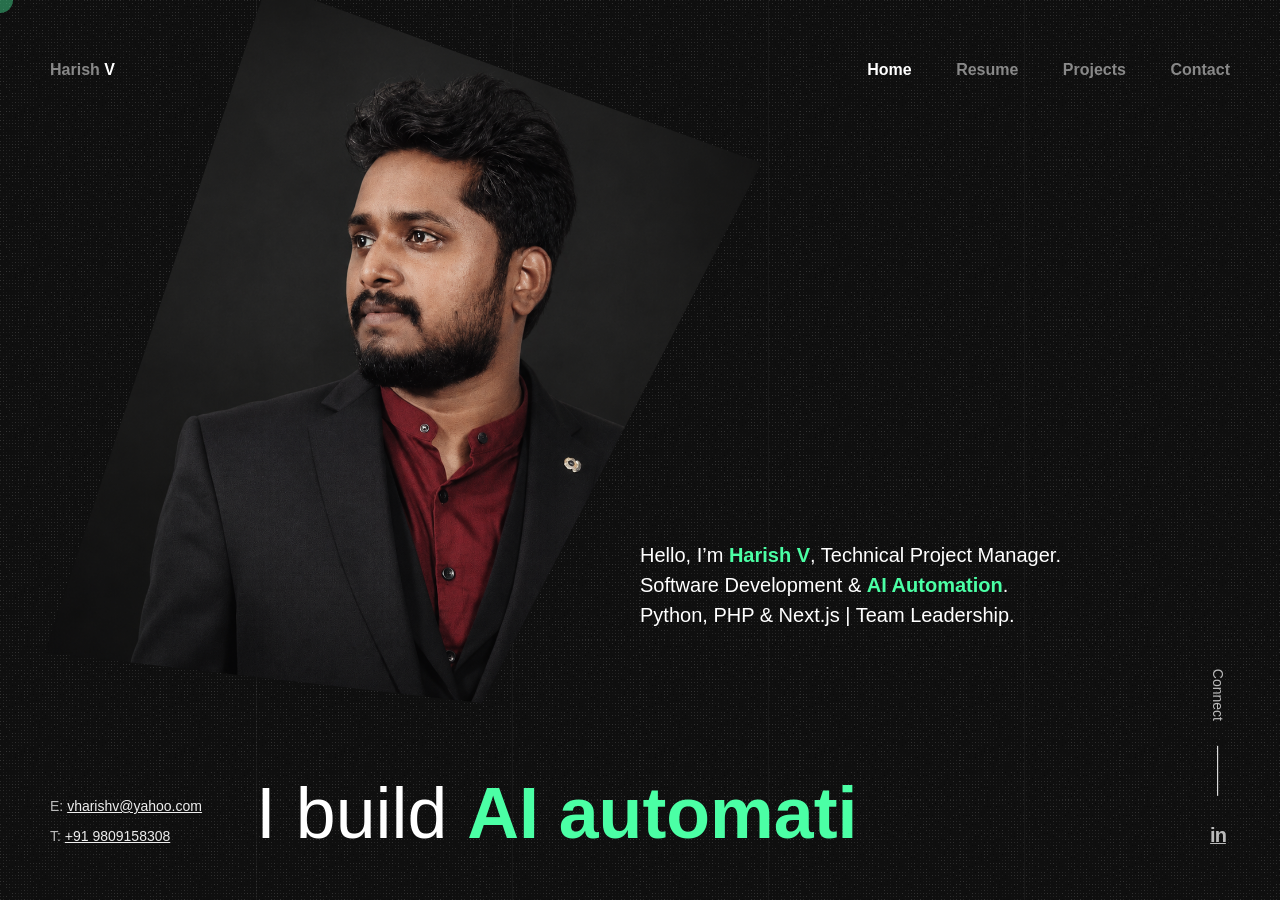
==== index.html @ b385598d "Build resume-aligned portfolio with SEO and GitHub Pages deployment" ====
<!doctype html>
<html lang="en-US">
<head>
  <meta charset="UTF-8">
  <meta name="viewport" content="width=device-width, initial-scale=1">
  <title>Harish V | Technical Project Manager &amp; AI Automation</title>
  <meta name="description" content="Harish V — Technical Project Manager, Software Development &amp; AI Automation. Python, PHP &amp; Next.js and 10-member team leadership.">
  <meta name="author" content="Harish V">
  <meta name="robots" content="index, follow, max-image-preview:large">
  <meta name="theme-color" content="#101010">
  <meta name="color-scheme" content="dark">
  <link rel="canonical" href="https://harishksoft.github.io/portfolio/">
  <link rel="sitemap" type="application/xml" href="https://harishksoft.github.io/portfolio/sitemap.xml">
  <link rel="describedby" type="text/plain" href="llms.txt">
  <meta property="og:type" content="profile">
  <meta property="og:site_name" content="Harish V">
  <meta property="og:locale" content="en_IN">
  <meta property="og:title" content="Harish V | Technical Project Manager &amp; AI Automation">
  <meta property="og:description" content="Harish V — Technical Project Manager, Software Development &amp; AI Automation. Python, PHP &amp; Next.js and 10-member team leadership.">
  <meta property="og:url" content="https://harishksoft.github.io/portfolio/">
  <meta property="og:image" content="https://harishksoft.github.io/portfolio/images/harish-dark-background.png">
  <meta property="og:image:type" content="image/png">
  <meta property="og:image:width" content="1254">
  <meta property="og:image:height" content="1254">
  <meta property="og:image:alt" content="Harish V, Technical Project Manager working in software development and AI automation">
  <meta name="twitter:card" content="summary_large_image">
  <meta name="twitter:title" content="Harish V | Technical Project Manager &amp; AI Automation">
  <meta name="twitter:description" content="Harish V — Technical Project Manager, Software Development &amp; AI Automation. Python, PHP &amp; Next.js and 10-member team leadership.">
  <meta name="twitter:image" content="https://harishksoft.github.io/portfolio/images/harish-dark-background.png">
  <meta name="twitter:image:alt" content="Portrait of Harish V">
  <script type="application/ld+json">{
  "@context": "https://schema.org",
  "@graph": [
    {
      "@type": "WebSite",
      "@id": "https://harishksoft.github.io/portfolio/#website",
      "url": "https://harishksoft.github.io/portfolio/",
      "name": "Harish V",
      "inLanguage": "en-IN",
      "publisher": {
        "@id": "https://harishksoft.github.io/portfolio/#harish-v"
      }
    },
    {
      "@type": "Person",
      "@id": "https://harishksoft.github.io/portfolio/#harish-v",
      "name": "Harish V",
      "url": "https://harishksoft.github.io/portfolio/",
      "jobTitle": "Technical Project Manager",
      "image": "https://harishksoft.github.io/portfolio/images/harish-dark-background.png",
      "sameAs": [
        "https://www.linkedin.com/in/vharishv/"
      ],
      "description": "Technical Project Manager working in software development and AI automation, with hands-on Python, PHP, and Next.js development and 10-member team leadership.",
      "knowsAbout": [
        "AI automation",
        "AI calling agents",
        "OpenAI APIs",
        "Python",
        "PHP",
        "Next.js",
        "Team leadership",
        "Workflow automation"
      ]
    },
    {
      "@type": "ProfilePage",
      "@id": "https://harishksoft.github.io/portfolio/#webpage",
      "url": "https://harishksoft.github.io/portfolio/",
      "name": "Harish V | Technical Project Manager & AI Automation",
      "description": "Harish V — Technical Project Manager, Software Development & AI Automation. Python, PHP & Next.js and 10-member team leadership.",
      "inLanguage": "en-IN",
      "isPartOf": {
        "@id": "https://harishksoft.github.io/portfolio/#website"
      },
      "about": {
        "@id": "https://harishksoft.github.io/portfolio/#harish-v"
      },
      "mainEntity": {
        "@id": "https://harishksoft.github.io/portfolio/#harish-v"
      }
    }
  ]
}</script>
  <link rel="stylesheet" href="css/layout.css">
  <link rel="stylesheet" href="css/personal-home.css">
  <link rel="stylesheet" href="css/site-header.css">
  <link rel="icon" href="images/harish-monogram.svg" type="image/svg+xml">
</head>
<body class="home">
  <a class="skip-home" href="#section-started">Skip to content</a>
  <div class="container">
    <div class="cursor-follower"></div>
    <header class="header">
  <div class="head-top">
    <a href="#" class="menu-btn" role="button" aria-label="Menu" aria-expanded="false" aria-controls="personal-nav"><span></span></a>
    <div class="logo hover-masks-logo"><a href="Harish_V_Technical_Project_Manager_Resume.pdf" download aria-label="Download Harish V's resume"><span class="mask-lnk">Harish <strong>V</strong></span><span class="mask-lnk mask-lnk-hover" aria-hidden="true">Download <strong>CV</strong></span></a></div>
    <div class="top-menu hover-masks" id="personal-nav"><nav class="top-menu-nav" aria-label="Main navigation"><div class="menu-topmenu-container"><ul class="menu">
      <li class="menu-item current-menu-item"><a href="index_personal.html" aria-current="page">Home</a></li>
      <li class="menu-item"><a href="resume.html">Resume</a></li>
      <li class="menu-item"><a href="works.html">Projects</a></li>
      <li class="menu-item"><a href="contacts.html">Contact</a></li>
    </ul></div></nav></div>
  </div>
</header>

    <main class="wrapper">
      <div class="section started personal" id="section-started" tabindex="-1">
        <div class="video-bg"><div class="video-bg-mask"></div><div class="video-bg-texture" id="grained_container"></div></div>
        <div class="centrize full-width"><div class="vertical-center"><div class="started-content">
          <div class="logo" style="background-image: url(images/harish-dark-background.png);" role="img" aria-label="Portrait of Harish V"></div>
          <h1 class="h-title">Hello, I’m <strong>Harish V</strong>, Technical Project Manager.<br> Software Development &amp; <strong>AI Automation</strong>.<br> Python, PHP &amp; Next.js | Team Leadership.</h1>
          <div class="h-subtitle typing-subtitle"><p>I build <strong>AI automation</strong></p><p>I build <strong>AI call agents</strong></p><p>I lead <strong>software teams</strong></p></div>
          <span class="typed-subtitle" aria-hidden="true"></span>
          <span class="screen-reader-only">AI automation, AI calling agent development, and 10-member team leadership.</span>
        </div></div></div>
      </div>
    </main>
    <footer class="footer">
      <div class="copy"><p>E: <a href="mailto:vharishv@yahoo.com">vharishv@yahoo.com</a></p><p>T: <a href="tel:+919809158308">+91 9809158308</a></p></div>
      <div class="soc-box"><div class="follow-label">Connect</div><div class="soc"><a target="_blank" rel="noopener noreferrer" href="https://www.linkedin.com/in/vharishv/" aria-label="Harish V on LinkedIn"><span class="linkedin-mark" aria-hidden="true">in</span></a></div></div>
      <div class="clear"></div>
    </footer>
    <div class="lines finish ready" aria-hidden="true"><div class="line-col"></div><div class="line-col"></div><div class="line-col"></div><div class="line-col"></div><div class="line-col"></div></div>
  </div>
  <script src="js/personal-home.js"></script>
</body>
</html>
---- css/layout.css ----
html{margin-right:0!important}
body{margin:0;padding:0;border:none;font-family:Roboto;font-size:16px;line-height:1.5;color:#bbb;background:#101010;letter-spacing:0;font-weight:400;-webkit-font-smoothing:antialiased;-moz-osx-font-smoothing:grayscale;text-rendering:optimizeLegibility}
*{box-sizing:border-box;-webkit-box-sizing:border-box}
.clear{clear:both}
.cursor-follower{margin:-13px 0 0 -13px;position:absolute;background:#4bffa5;width:26px;height:26px;-webkit-transition:transform 1s cubic-bezier(.02,1.2,.8,1),opacity .25s ease;transition:transform 1s cubic-bezier(.02,1.2,.8,1),opacity .25s ease;opacity:.4;z-index:1111;pointer-events:none;border-radius:50%;-moz-border-radius:50%;-webkit-border-radius:50%;-khtml-border-radius:50%}
.cursor-follower.hide{opacity:0!important}
@media (max-width:1199px){.cursor-follower{display:none}}
.container{position:relative;margin:0;overflow:hidden}
.container:before{pointer-events:none;z-index:12}
.lines{position:fixed;top:0;left:0;width:100%;height:100vh;font-size:0;pointer-events:none;z-index:1111}
.lines .line-col{position:relative;display:inline-block;vertical-align:top;width:20%;height:100vh}
.lines .line-col:first-child:before{background:0 0}
.lines .line-col:first-child:after{left:auto;right:0;width:1000%}
.lines .line-col:last-child:after{left:0;right:auto;width:1000%}
.lines .line-col:nth-child(1):before{-o-transition-delay:2.9s;-webkit-transition-delay:2.9s;transition-delay:2.9s}
.lines .line-col:nth-child(1):after{top:0;bottom:auto;-webkit-transition-delay:.9s;-o-transition-delay:.9s;transition-delay:.9s}
.lines .line-col:nth-child(2):before{-o-transition-delay:2.7s;-webkit-transition-delay:2.7s;transition-delay:2.7s}
.lines .line-col:nth-child(2):after{top:auto;bottom:0;-webkit-transition-delay:.7s;-o-transition-delay:.7s;transition-delay:.7s}
.lines .line-col:nth-child(3):before{-o-transition-delay:2.2s;-webkit-transition-delay:2.2s;transition-delay:2.2s}
.lines .line-col:nth-child(3):after{top:0;bottom:auto;-webkit-transition-delay:.2s;-o-transition-delay:.2s;transition-delay:.2s}
.lines .line-col:nth-child(4):before{-o-transition-delay:2.5s;-webkit-transition-delay:2.5s;transition-delay:2.5s}
.lines .line-col:nth-child(4):after{top:auto;bottom:0;-webkit-transition-delay:.5s;-o-transition-delay:.5s;transition-delay:.5s}
.lines .line-col:nth-child(5):before{-o-transition-delay:3s;-webkit-transition-delay:3s;transition-delay:3s}
.lines .line-col:nth-child(5):after{top:0;bottom:auto;-webkit-transition-delay:1s;-o-transition-delay:1s;transition-delay:1s}
.lines .line-col:before{content:'';position:absolute;left:0;top:0;width:1px;height:0%;background:rgba(255,255,255,.07);transition:height 1s cubic-bezier(.165,.85,.45,1) 0s;-moz-transition:height 1s cubic-bezier(.165,.85,.45,1) 0s;-webkit-transition:height 1s cubic-bezier(.165,.85,.45,1) 0s;-o-transition:height 1s cubic-bezier(.165,.85,.45,1) 0s}
.lines .line-col:after{content:'';position:absolute;left:0;top:0;width:100%;height:100%;background:#1e1e1e;z-index:12;transition:height 1s cubic-bezier(.165,.85,.45,1) 0s;-moz-transition:height 1s cubic-bezier(.165,.85,.45,1) 0s;-webkit-transition:height 1s cubic-bezier(.165,.85,.45,1) 0s;-o-transition:height 1s cubic-bezier(.165,.85,.45,1) 0s}
.lines.finish .line-col:before{height:100%}
.lines.finish .line-col:after{height:0%}
.lines.ready{z-index:11}
.wrapper{position:relative}
@media (max-width:1199px){.lines .line-col{width:33.333%}
.lines .line-col:nth-child(4),.lines .line-col:nth-child(5){display:none}}
@media (max-width:720px){.lines .line-col{width:50%}
.lines .line-col:nth-child(3),.lines .line-col:nth-child(4),.lines .line-col:nth-child(5){display:none}}
h1,h2,h3{font-weight:700;font-family:Roboto;margin:0;margin-top:30px;margin-bottom:30px;color:#141414}
h1{font-size:34px}
h2{font-size:30px}
h3{font-size:26px}
p{font-size:16px;padding:0;margin:30px 0}
strong{font-weight:700}
@media screen and (max-width:720px){h1{font-size:24px}
h2{font-size:20px}
h3{font-size:18px}
p{margin:20px 0}}
a{color:#eee;text-decoration:underline;outline:0}
a:hover{text-decoration:none;color:#4bffa5}
::-webkit-input-placeholder{color:#999}
:-moz-placeholder{color:#999}
::-moz-placeholder{color:#999}
:-ms-input-placeholder{color:#999}
input:focus::-webkit-input-placeholder,textarea:focus::-webkit-input-placeholder{color:#eee}
input:focus:-moz-placeholder,textarea:focus:-moz-placeholder{color:#eee}
input:focus::-moz-placeholder,textarea:focus::-moz-placeholder{color:#eee}
input:focus:-ms-input-placeholder,textarea:focus:-ms-input-placeholder{color:#eee}
input.error::-moz-placeholder,input.wpcf7-not-valid::-moz-placeholder,textarea.error::-moz-placeholder,textarea.wpcf7-not-valid::-moz-placeholder{color:red}
input.error:-moz-placeholder,input.wpcf7-not-valid:-moz-placeholder,textarea.error:-moz-placeholder,textarea.wpcf7-not-valid:-moz-placeholder{color:red}
input.error:-ms-input-placeholder,input.wpcf7-not-valid:-ms-input-placeholder,textarea.error:-ms-input-placeholder,textarea.wpcf7-not-valid:-ms-input-placeholder{color:red}
input.error::-webkit-input-placeholder,input.wpcf7-not-valid::-webkit-input-placeholder,textarea.error::-webkit-input-placeholder,textarea.wpcf7-not-valid::-webkit-input-placeholder{color:red}
ul{list-style:disc;margin-top:30px;margin-bottom:30px;padding-left:0;list-style-position:inside}
dt{margin-bottom:5px;font-size:15px;font-weight:700}
dd{margin-top:0;margin-bottom:30px;margin-left:30px}
.full-width{max-width:100%!important;width:100%!important}
.centrize{display:table!important;table-layout:fixed!important;height:100%!important;position:relative!important;top:0;left:0;z-index:2}
.vertical-center{display:table-cell!important;vertical-align:middle!important}
.header{padding:50px;position:fixed;left:0;top:0;width:100%;z-index:100;transition:all .7s cubic-bezier(.165,.85,.45,1);-moz-transition:all .7s cubic-bezier(.165,.85,.45,1);-webkit-transition:all .7s cubic-bezier(.165,.85,.45,1);-o-transition:all .7s cubic-bezier(.165,.85,.45,1)}
.header.fixed{padding-top:30px;padding-bottom:30px;top:0;background:#101010}
.header:after{content:'';position:relative;display:block;clear:both}
.header .head-top{position:relative}
.header .menu-btn{position:relative;margin:0 auto;width:30px;height:20px}
.header .menu-btn:after,.header .menu-btn:before{content:'';position:absolute;top:0;left:0;width:100%;height:2px;background:#fff;transition:all .3s ease 0s;-moz-transition:all .3s ease 0s;-webkit-transition:all .3s ease 0s;-o-transition:all .3s ease 0s}
.header .menu-btn:after{top:auto;bottom:0}
.header .menu-btn span{position:absolute;top:50%;left:0;width:100%;height:2px;background:#fff;margin-top:-1px;transition:all .3s ease 0s;-moz-transition:all .3s ease 0s;-webkit-transition:all .3s ease 0s;-o-transition:all .3s ease 0s}
.header .logo{position:absolute;overflow:hidden;top:50%;width:150px;font-size:16px;line-height:2.5;font-weight:600;color:rgba(255,255,255,.5);white-space:nowrap;transform:translateY(-50%);-webkit-transform:translateY(-50%);-moz-transform:translateY(-50%);-o-transform:translateY(-50%)}
.header .logo a{color:rgba(255,255,255,.5);text-decoration:none;display:block}
.header .logo strong{color:#fff}
.header .top-menu{text-align:right}
.header .top-menu ul{margin:0;padding:0;list-style:none}
.header .top-menu ul li{margin-left:40px;display:inline-block;vertical-align:top;position:relative}
.header .top-menu ul li a{position:relative;overflow:hidden;display:block;font-size:1em;line-height:2.5;color:#fff;font-weight:600;opacity:.5;text-decoration:none;transition:color .7s cubic-bezier(.165,.85,.45,1);-moz-transition:color .7s cubic-bezier(.165,.85,.45,1);-webkit-transition:color .7s cubic-bezier(.165,.85,.45,1);-o-transition:color .7s cubic-bezier(.165,.85,.45,1)}
.header .top-menu ul li.current-menu-item>a,.header .top-menu ul li:hover>a{opacity:1}
.hover-masks .mask-lnk,.hover-masks-logo .mask-lnk{position:relative;top:0;left:0;width:100%;display:block;transform:translateY(0);-webkit-transform:translateY(0);-moz-transform:translateY(0);-o-transform:translateY(0);-webkit-transition:opacity .7s cubic-bezier(.165,.85,.45,1),color .7s cubic-bezier(.165,.85,.45,1),transform .7s cubic-bezier(.165,.85,.45,1);transition:opacity .7s cubic-bezier(.165,.85,.45,1),color .7s cubic-bezier(.165,.85,.45,1),transform .7s cubic-bezier(.165,.85,.45,1)}
.hover-masks .mask-lnk.mask-lnk-hover,.hover-masks-logo .mask-lnk.mask-lnk-hover{position:absolute;opacity:0;transform:translateY(32px);-webkit-transform:translateY(32px);-moz-transform:translateY(32px);-o-transform:translateY(32px)}
.hover-masks a:hover .mask-lnk,.hover-masks-logo a:hover .mask-lnk{opacity:1;transform:translateY(-32px);-webkit-transform:translateY(-32px);-moz-transform:translateY(-32px);-o-transform:translateY(-32px)}
.hover-masks a:hover .mask-lnk.mask-lnk-hover,.hover-masks-logo a:hover .mask-lnk.mask-lnk-hover{transform:translateY(0);-webkit-transform:translateY(0);-moz-transform:translateY(0);-o-transform:translateY(0)}
.header.active{padding-top:4vw;top:0;overflow:auto;height:100%;background:#101010;-webkit-overflow-scrolling:touch}
.header.active .menu-btn:before{opacity:0}
.header.active .menu-btn:after{bottom:9px!important;transform:rotate(-45deg);-webkit-transform:rotate(-45deg);-moz-transform:rotate(-45deg);-o-transform:rotate(-45deg)}
.header.active .menu-btn span{transform:rotate(45deg);-webkit-transform:rotate(45deg);-moz-transform:rotate(45deg);-o-transform:rotate(45deg)}
.header.active .top-menu{height:auto;opacity:1;visibility:visible}
@media (max-width:1199px){.header .logo{position:relative;top:0;transform:translateY(0);-webkit-transform:translateY(0);-moz-transform:translateY(0);-o-transform:translateY(0)}
.header .menu-btn{display:block;transform:translateY(50%);-webkit-transform:translateY(50%);-moz-transform:translateY(50%);-o-transform:translateY(50%)}
.header .top-menu-nav{display:block}
.header .top-menu{position:relative;top:0;left:0;margin-top:0;margin-left:0;margin-right:0;float:none;width:auto;height:0;text-align:center;opacity:0;visibility:hidden;transition:opacity .35s cubic-bezier(.165,.85,.45,1);-moz-transition:opacity .35s cubic-bezier(.165,.85,.45,1);-webkit-transition:opacity .35s cubic-bezier(.165,.85,.45,1);-o-transition:opacity .35s cubic-bezier(.165,.85,.45,1)}
.header.active .top-menu{margin-top:20px}
.header .top-menu ul li{margin-left:0;display:block}
.header .menu-btn{display:block;float:right}}
@media (max-width:720px){.header{margin:0;padding:0 30px;top:30px}
.header .logo{padding:0;max-width:240px}
.header.active .top-menu{padding-bottom:30px}}
.section{position:relative;padding-left:20%;padding-right:20%;padding-top:70px;padding-bottom:70px;z-index:12}
.section:first-child{padding-top:150px}
@media (max-width:1199px){.section{padding-left:50px;padding-right:50px}}
@media (max-width:720px){.section{padding-top:50px;padding-bottom:50px;padding-left:30px;padding-right:30px}}
.section.started{margin:0;padding:0;position:relative;overflow:hidden;height:100vh;z-index:11}
.section.started.personal{z-index:12}
.section.started .started-content .logo{position:relative;display:inline-block;top:-100px;left:-300px;width:740px;height:600px;background-repeat:no-repeat;background-position:center center;background-size:cover;-webkit-clip-path:polygon(31% 0,100% 25%,61% 100%,0 93%);clip-path:polygon(31% 0,100% 25%,61% 100%,0 93%)}
.section.started .started-content .h-title{margin:0;position:absolute;left:calc(20% + 35px);bottom:50px;max-width:560px;font-size:20px;font-weight:300;color:#fff;word-break:break-word;-ms-word-wrap:break-word;word-wrap:break-word}
.section.started .started-content .h-title strong{color:#4bffa5}
.section.started .started-content .h-subtitle,.section.started .started-content .typed-subtitle{margin-top:-45px;position:absolute;top:50%;left:0;width:100%;display:block;font-size:90px;line-height:90px;font-weight:500;color:#fff;text-align:center}
.section.started .started-content .h-subtitle strong{color:#4bffa5}
.section.started.personal{text-align:center}
.section.started.personal .started-content .h-title{margin-left:-85px;margin-top:85px;position:absolute;left:50%;top:50%;bottom:auto;width:560px;text-align:left}
.section.started.personal .started-content .typed-subtitle{margin-top:0;top:auto;bottom:50px;left:20%;line-height:74px;text-align:left}
@media (max-width:1199px){.section.started .started-content .h-title{left:50px}
.section.started .started-content .h-title br{display:none}
.section.started .started-content .h-subtitle,.section.started .started-content .typed-subtitle{margin-top:-35px;font-size:60px;line-height:70px}
.section.started.personal .started-content .typed-subtitle{left:50px;width:auto}
.section.started .started-content .logo{top:-50px;left:-150px;width:640px;height:560px}
.section.started.personal .started-content .h-title{margin-left:15px;margin-top:115px;width:320px}}
@media (max-width:720px){.section.started{padding:0 30px}
.section.started .started-content .h-title{left:0;bottom:30px;padding-right:50px;font-size:17px}
.section.started .started-content .h-subtitle,.section.started .started-content .typed-subtitle{margin-top:-20px;font-size:30px;line-height:40px}
.section.started .started-content .logo{position:absolute;top:0;left:-30px;width:110vw;height:62vh;-webkit-clip-path:polygon(25% 0,100% 25%,80% 100%,0 85%);clip-path:polygon(25% 0,100% 25%,80% 100%,0 85%)}
.section.started.personal .started-content .h-title{left:0;top:64vh;bottom:auto;width:100%;margin-top:0;margin-left:0}
.section.started.personal .started-content .typed-subtitle{left:0;bottom:30px;padding-right:50px;font-size:20px;line-height:30px}}
@media screen and (orientation:landscape) and (min-device-width:319px) and (max-device-width:1199px){.section.started .started-content .logo{position:absolute;left:-30px;right:-30px;top:0;width:auto;height:100%;-webkit-clip-path:none;clip-path:none}
.section.started.personal .started-content .h-title{top:auto;left:50px;bottom:50px;width:auto;margin-left:0;margin-top:0;margin-right:50px}
.section.started.personal .started-content .typed-subtitle{display:none}}
@media screen and (orientation:landscape) and (min-device-width:319px) and (max-device-width:670px){.section.started.personal .started-content .h-title{left:0;bottom:30px;margin-right:30px}}
.footer{padding:0;position:fixed;bottom:50px;left:50px;right:50px;width:auto;height:1px;z-index:100}
.footer .copy{position:absolute;left:0;bottom:0}
.footer .copy,.footer p{margin:2px 0 0 0;font-size:14px;line-height:2;color:#bbb}
.footer .soc-box{position:absolute;right:0;bottom:0;float:right;width:24px}
.footer .soc a{display:block;margin-bottom:20px;text-align:center;color:#bbb;transition:all .7s cubic-bezier(.165,.85,.45,1);-moz-transition:all .7s cubic-bezier(.165,.85,.45,1);-webkit-transition:all .7s cubic-bezier(.165,.85,.45,1);-o-transition:all .7s cubic-bezier(.165,.85,.45,1)}
.footer .soc a:last-child{margin-bottom:0}
.footer .soc a:hover{color:#fff;opacity:1}
.follow-label{padding-right:75px;position:absolute;bottom:100%;right:0;color:#bbb;font-size:14px;line-height:24px;height:24px;white-space:nowrap;transform-origin:100% 0;text-align:right;transform:rotate(90deg);-webkit-transform:rotate(90deg);-moz-transform:rotate(90deg);-o-transform:rotate(90deg)}
.follow-label:after{content:'';position:absolute;top:50%;right:0;width:50px;height:1px;background:#fff}
@media (max-width:1199px){.footer .copy{display:none}
.footer .follow-label{display:none}
.footer{padding:50px 0;position:relative;top:0;bottom:auto;left:0;right:auto;height:auto}
.footer .copy{margin-bottom:10px;display:block;position:relative;text-align:center}
.footer .soc-box{position:relative;right:auto;left:0;top:0;bottom:auto;float:none;width:auto;text-align:center}
.footer .soc a{margin:0 10px;display:inline-block}
.home .footer{padding:0;position:fixed;bottom:50px;top:auto;left:50px;right:50px;height:1px}
.home .footer .copy{display:none}
.home .footer .soc-box{position:absolute;right:0;left:auto;top:auto;bottom:0;float:right;width:20px}
.home .footer .soc a{margin:10px 0 0 0;display:block}}
@media (max-width:720px){.home .footer{bottom:30px;top:auto;left:30px;right:30px}}
.video-bg{margin-left:-50vw;position:absolute!important;top:0;left:50%;width:100vw;height:100%;background-repeat:no-repeat;background-position:center center;background-size:cover}
@media (max-width:480px){.video-bg{margin-left:0;left:0;width:100%;height:100%}}
.video-bg-mask{position:absolute;top:0;left:0;width:100%;height:100%;background:#101010;opacity:.4;z-index:2}
.video-bg-texture{position:absolute;top:0;left:0;width:100%;height:100%;z-index:2}
button::-moz-focus-inner{padding:0;border:0}
@media (min-width: 1200px){.section.started .started-content .logo{
		top: -11.5vh;
		left: -18.5vw;
		width: 56vw;
		height: 80vh;
	}
.section.started.personal .started-content .h-title{
		margin-left: 0;
		margin-top: 0;
		left: 50vw;
		top: 60vh;
		bottom: auto;
	}}
---- css/personal-home.css ----
body,h1,h2,h3,h4,h5,h6{font-family:Roboto,Arial,sans-serif}
.linkedin-mark{font-family:Arial,sans-serif;font-size:20px;font-weight:700;letter-spacing:-1px}
.typing-subtitle{display:none!important}
.typed-subtitle strong{color:#4bffa5}
.skip-home{position:fixed;top:-100px;left:20px;z-index:12000;background:#4bffa5;color:#101010;padding:10px 15px}.skip-home:focus{top:15px}
.screen-reader-only{position:absolute;width:1px;height:1px;overflow:hidden;clip-path:inset(50%);white-space:nowrap}
a:focus-visible{outline:2px solid #4bffa5;outline-offset:5px}
.section.started.personal .started-content .typed-subtitle{max-width:75%;font-size:clamp(40px,5.6vw,90px);white-space:nowrap}
@media(max-width:720px){.section.started.personal .started-content .typed-subtitle{font-size:20px;max-width:100%;white-space:normal}.home .footer .copy{max-width:calc(100% - 35px)}}
@media(prefers-reduced-motion:reduce){.video-bg-texture{display:none}.cursor-follower{display:none}.lines .line-col:before,.lines .line-col:after{transition:none!important}}
---- css/site-header.css ----
/* Shared original-template navigation on every portfolio page. */
body,h1,h2,h3,h4,h5,h6,.header{font-family:Roboto,Arial,sans-serif}
.header .top-menu nav{display:block;padding:0;margin:0;width:auto}
.header .top-menu ul{margin:0}
.header .top-menu a{letter-spacing:0}
.header .top-menu ul li>a{padding:0}
.header .top-menu a[aria-current="page"]:after{display:none}
.header .logo a{color:inherit}
body.menu-open{overflow:hidden}
.header a:focus-visible{outline:2px solid #4bffa5;outline-offset:6px}
.inner-page .header{background:#101010f5}
.inner-page main{padding-top:110px}
@media(max-width:720px){.inner-page main{padding-top:90px}.inner-page .header{top:0;padding-top:30px;padding-bottom:18px}.inner-page .header.active{padding-top:30px}}
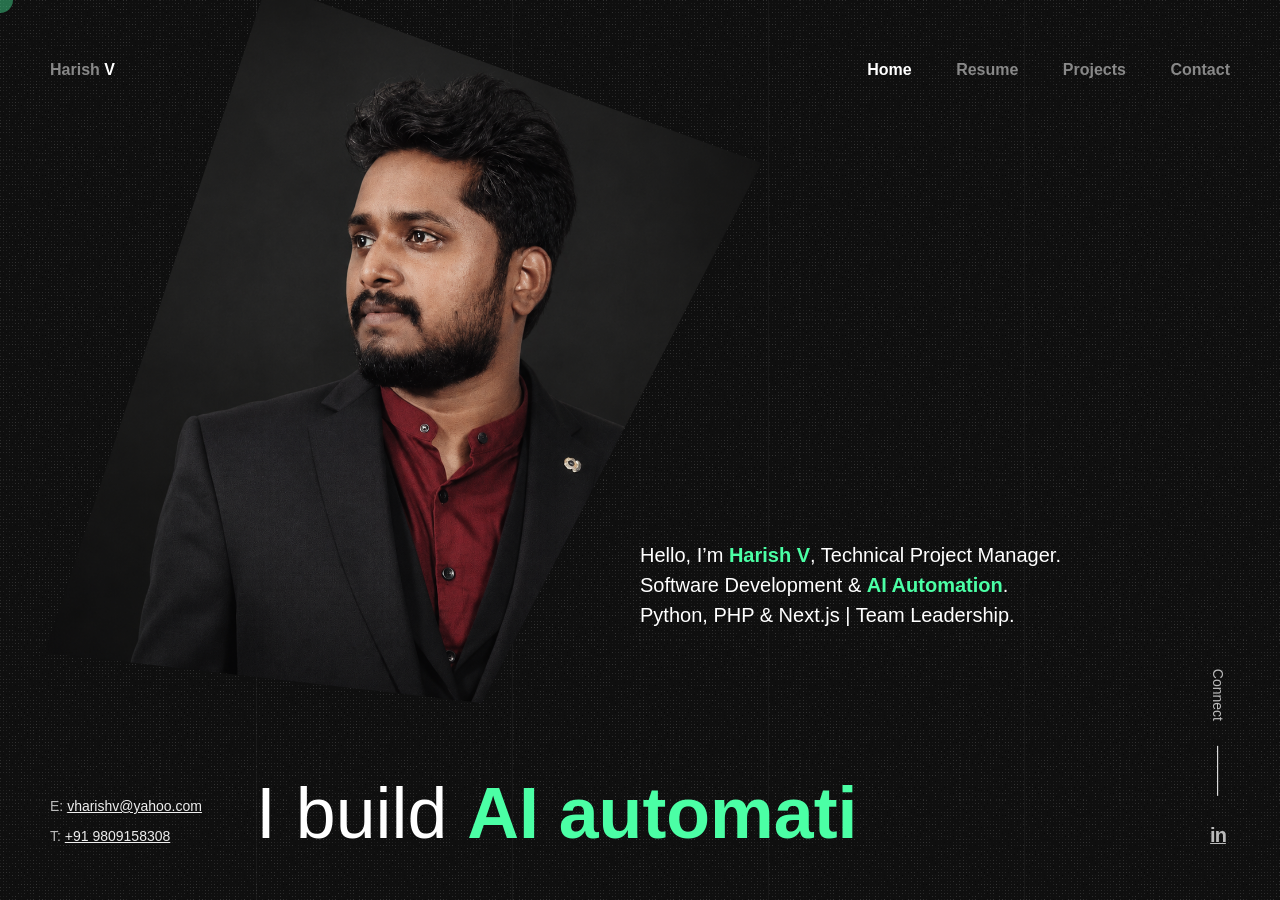
==== commit 25623b57: "Normalize source line endings for portable builds" ====
--- a/index.html
+++ b/index.html
@@ -1,128 +1,128 @@
-<!doctype html>
-<html lang="en-US">
-<head>
-  <meta charset="UTF-8">
-  <meta name="viewport" content="width=device-width, initial-scale=1">
-  <title>Harish V | Technical Project Manager &amp; AI Automation</title>
-  <meta name="description" content="Harish V — Technical Project Manager, Software Development &amp; AI Automation. Python, PHP &amp; Next.js and 10-member team leadership.">
-  <meta name="author" content="Harish V">
-  <meta name="robots" content="index, follow, max-image-preview:large">
-  <meta name="theme-color" content="#101010">
-  <meta name="color-scheme" content="dark">
-  <link rel="canonical" href="https://harishksoft.github.io/portfolio/">
-  <link rel="sitemap" type="application/xml" href="https://harishksoft.github.io/portfolio/sitemap.xml">
-  <link rel="describedby" type="text/plain" href="llms.txt">
-  <meta property="og:type" content="profile">
-  <meta property="og:site_name" content="Harish V">
-  <meta property="og:locale" content="en_IN">
-  <meta property="og:title" content="Harish V | Technical Project Manager &amp; AI Automation">
-  <meta property="og:description" content="Harish V — Technical Project Manager, Software Development &amp; AI Automation. Python, PHP &amp; Next.js and 10-member team leadership.">
-  <meta property="og:url" content="https://harishksoft.github.io/portfolio/">
-  <meta property="og:image" content="https://harishksoft.github.io/portfolio/images/harish-dark-background.png">
-  <meta property="og:image:type" content="image/png">
-  <meta property="og:image:width" content="1254">
-  <meta property="og:image:height" content="1254">
-  <meta property="og:image:alt" content="Harish V, Technical Project Manager working in software development and AI automation">
-  <meta name="twitter:card" content="summary_large_image">
-  <meta name="twitter:title" content="Harish V | Technical Project Manager &amp; AI Automation">
-  <meta name="twitter:description" content="Harish V — Technical Project Manager, Software Development &amp; AI Automation. Python, PHP &amp; Next.js and 10-member team leadership.">
-  <meta name="twitter:image" content="https://harishksoft.github.io/portfolio/images/harish-dark-background.png">
-  <meta name="twitter:image:alt" content="Portrait of Harish V">
-  <script type="application/ld+json">{
-  "@context": "https://schema.org",
-  "@graph": [
-    {
-      "@type": "WebSite",
-      "@id": "https://harishksoft.github.io/portfolio/#website",
-      "url": "https://harishksoft.github.io/portfolio/",
-      "name": "Harish V",
-      "inLanguage": "en-IN",
-      "publisher": {
-        "@id": "https://harishksoft.github.io/portfolio/#harish-v"
-      }
-    },
-    {
-      "@type": "Person",
-      "@id": "https://harishksoft.github.io/portfolio/#harish-v",
-      "name": "Harish V",
-      "url": "https://harishksoft.github.io/portfolio/",
-      "jobTitle": "Technical Project Manager",
-      "image": "https://harishksoft.github.io/portfolio/images/harish-dark-background.png",
-      "sameAs": [
-        "https://www.linkedin.com/in/vharishv/"
-      ],
-      "description": "Technical Project Manager working in software development and AI automation, with hands-on Python, PHP, and Next.js development and 10-member team leadership.",
-      "knowsAbout": [
-        "AI automation",
-        "AI calling agents",
-        "OpenAI APIs",
-        "Python",
-        "PHP",
-        "Next.js",
-        "Team leadership",
-        "Workflow automation"
-      ]
-    },
-    {
-      "@type": "ProfilePage",
-      "@id": "https://harishksoft.github.io/portfolio/#webpage",
-      "url": "https://harishksoft.github.io/portfolio/",
-      "name": "Harish V | Technical Project Manager & AI Automation",
-      "description": "Harish V — Technical Project Manager, Software Development & AI Automation. Python, PHP & Next.js and 10-member team leadership.",
-      "inLanguage": "en-IN",
-      "isPartOf": {
-        "@id": "https://harishksoft.github.io/portfolio/#website"
-      },
-      "about": {
-        "@id": "https://harishksoft.github.io/portfolio/#harish-v"
-      },
-      "mainEntity": {
-        "@id": "https://harishksoft.github.io/portfolio/#harish-v"
-      }
-    }
-  ]
-}</script>
-  <link rel="stylesheet" href="css/layout.css">
-  <link rel="stylesheet" href="css/personal-home.css">
-  <link rel="stylesheet" href="css/site-header.css">
-  <link rel="icon" href="images/harish-monogram.svg" type="image/svg+xml">
-</head>
-<body class="home">
-  <a class="skip-home" href="#section-started">Skip to content</a>
-  <div class="container">
-    <div class="cursor-follower"></div>
-    <header class="header">
-  <div class="head-top">
-    <a href="#" class="menu-btn" role="button" aria-label="Menu" aria-expanded="false" aria-controls="personal-nav"><span></span></a>
-    <div class="logo hover-masks-logo"><a href="Harish_V_Technical_Project_Manager_Resume.pdf" download aria-label="Download Harish V's resume"><span class="mask-lnk">Harish <strong>V</strong></span><span class="mask-lnk mask-lnk-hover" aria-hidden="true">Download <strong>CV</strong></span></a></div>
-    <div class="top-menu hover-masks" id="personal-nav"><nav class="top-menu-nav" aria-label="Main navigation"><div class="menu-topmenu-container"><ul class="menu">
-      <li class="menu-item current-menu-item"><a href="index_personal.html" aria-current="page">Home</a></li>
-      <li class="menu-item"><a href="resume.html">Resume</a></li>
-      <li class="menu-item"><a href="works.html">Projects</a></li>
-      <li class="menu-item"><a href="contacts.html">Contact</a></li>
-    </ul></div></nav></div>
-  </div>
-</header>
-
-    <main class="wrapper">
-      <div class="section started personal" id="section-started" tabindex="-1">
-        <div class="video-bg"><div class="video-bg-mask"></div><div class="video-bg-texture" id="grained_container"></div></div>
-        <div class="centrize full-width"><div class="vertical-center"><div class="started-content">
-          <div class="logo" style="background-image: url(images/harish-dark-background.png);" role="img" aria-label="Portrait of Harish V"></div>
-          <h1 class="h-title">Hello, I’m <strong>Harish V</strong>, Technical Project Manager.<br> Software Development &amp; <strong>AI Automation</strong>.<br> Python, PHP &amp; Next.js | Team Leadership.</h1>
-          <div class="h-subtitle typing-subtitle"><p>I build <strong>AI automation</strong></p><p>I build <strong>AI call agents</strong></p><p>I lead <strong>software teams</strong></p></div>
-          <span class="typed-subtitle" aria-hidden="true"></span>
-          <span class="screen-reader-only">AI automation, AI calling agent development, and 10-member team leadership.</span>
-        </div></div></div>
-      </div>
-    </main>
-    <footer class="footer">
-      <div class="copy"><p>E: <a href="mailto:vharishv@yahoo.com">vharishv@yahoo.com</a></p><p>T: <a href="tel:+919809158308">+91 9809158308</a></p></div>
-      <div class="soc-box"><div class="follow-label">Connect</div><div class="soc"><a target="_blank" rel="noopener noreferrer" href="https://www.linkedin.com/in/vharishv/" aria-label="Harish V on LinkedIn"><span class="linkedin-mark" aria-hidden="true">in</span></a></div></div>
-      <div class="clear"></div>
-    </footer>
-    <div class="lines finish ready" aria-hidden="true"><div class="line-col"></div><div class="line-col"></div><div class="line-col"></div><div class="line-col"></div><div class="line-col"></div></div>
-  </div>
-  <script src="js/personal-home.js"></script>
-</body>
-</html>
+<!doctype html>
+<html lang="en-US">
+<head>
+  <meta charset="UTF-8">
+  <meta name="viewport" content="width=device-width, initial-scale=1">
+  <title>Harish V | Technical Project Manager &amp; AI Automation</title>
+  <meta name="description" content="Harish V — Technical Project Manager, Software Development &amp; AI Automation. Python, PHP &amp; Next.js and 10-member team leadership.">
+  <meta name="author" content="Harish V">
+  <meta name="robots" content="index, follow, max-image-preview:large">
+  <meta name="theme-color" content="#101010">
+  <meta name="color-scheme" content="dark">
+  <link rel="canonical" href="https://harishksoft.github.io/portfolio/">
+  <link rel="sitemap" type="application/xml" href="https://harishksoft.github.io/portfolio/sitemap.xml">
+  <link rel="describedby" type="text/plain" href="llms.txt">
+  <meta property="og:type" content="profile">
+  <meta property="og:site_name" content="Harish V">
+  <meta property="og:locale" content="en_IN">
+  <meta property="og:title" content="Harish V | Technical Project Manager &amp; AI Automation">
+  <meta property="og:description" content="Harish V — Technical Project Manager, Software Development &amp; AI Automation. Python, PHP &amp; Next.js and 10-member team leadership.">
+  <meta property="og:url" content="https://harishksoft.github.io/portfolio/">
+  <meta property="og:image" content="https://harishksoft.github.io/portfolio/images/harish-dark-background.png">
+  <meta property="og:image:type" content="image/png">
+  <meta property="og:image:width" content="1254">
+  <meta property="og:image:height" content="1254">
+  <meta property="og:image:alt" content="Harish V, Technical Project Manager working in software development and AI automation">
+  <meta name="twitter:card" content="summary_large_image">
+  <meta name="twitter:title" content="Harish V | Technical Project Manager &amp; AI Automation">
+  <meta name="twitter:description" content="Harish V — Technical Project Manager, Software Development &amp; AI Automation. Python, PHP &amp; Next.js and 10-member team leadership.">
+  <meta name="twitter:image" content="https://harishksoft.github.io/portfolio/images/harish-dark-background.png">
+  <meta name="twitter:image:alt" content="Portrait of Harish V">
+  <script type="application/ld+json">{
+  "@context": "https://schema.org",
+  "@graph": [
+    {
+      "@type": "WebSite",
+      "@id": "https://harishksoft.github.io/portfolio/#website",
+      "url": "https://harishksoft.github.io/portfolio/",
+      "name": "Harish V",
+      "inLanguage": "en-IN",
+      "publisher": {
+        "@id": "https://harishksoft.github.io/portfolio/#harish-v"
+      }
+    },
+    {
+      "@type": "Person",
+      "@id": "https://harishksoft.github.io/portfolio/#harish-v",
+      "name": "Harish V",
+      "url": "https://harishksoft.github.io/portfolio/",
+      "jobTitle": "Technical Project Manager",
+      "image": "https://harishksoft.github.io/portfolio/images/harish-dark-background.png",
+      "sameAs": [
+        "https://www.linkedin.com/in/vharishv/"
+      ],
+      "description": "Technical Project Manager working in software development and AI automation, with hands-on Python, PHP, and Next.js development and 10-member team leadership.",
+      "knowsAbout": [
+        "AI automation",
+        "AI calling agents",
+        "OpenAI APIs",
+        "Python",
+        "PHP",
+        "Next.js",
+        "Team leadership",
+        "Workflow automation"
+      ]
+    },
+    {
+      "@type": "ProfilePage",
+      "@id": "https://harishksoft.github.io/portfolio/#webpage",
+      "url": "https://harishksoft.github.io/portfolio/",
+      "name": "Harish V | Technical Project Manager & AI Automation",
+      "description": "Harish V — Technical Project Manager, Software Development & AI Automation. Python, PHP & Next.js and 10-member team leadership.",
+      "inLanguage": "en-IN",
+      "isPartOf": {
+        "@id": "https://harishksoft.github.io/portfolio/#website"
+      },
+      "about": {
+        "@id": "https://harishksoft.github.io/portfolio/#harish-v"
+      },
+      "mainEntity": {
+        "@id": "https://harishksoft.github.io/portfolio/#harish-v"
+      }
+    }
+  ]
+}</script>
+  <link rel="stylesheet" href="css/layout.css">
+  <link rel="stylesheet" href="css/personal-home.css">
+  <link rel="stylesheet" href="css/site-header.css">
+  <link rel="icon" href="images/harish-monogram.svg" type="image/svg+xml">
+</head>
+<body class="home">
+  <a class="skip-home" href="#section-started">Skip to content</a>
+  <div class="container">
+    <div class="cursor-follower"></div>
+    <header class="header">
+  <div class="head-top">
+    <a href="#" class="menu-btn" role="button" aria-label="Menu" aria-expanded="false" aria-controls="personal-nav"><span></span></a>
+    <div class="logo hover-masks-logo"><a href="Harish_V_Technical_Project_Manager_Resume.pdf" download aria-label="Download Harish V's resume"><span class="mask-lnk">Harish <strong>V</strong></span><span class="mask-lnk mask-lnk-hover" aria-hidden="true">Download <strong>CV</strong></span></a></div>
+    <div class="top-menu hover-masks" id="personal-nav"><nav class="top-menu-nav" aria-label="Main navigation"><div class="menu-topmenu-container"><ul class="menu">
+      <li class="menu-item current-menu-item"><a href="index_personal.html" aria-current="page">Home</a></li>
+      <li class="menu-item"><a href="resume.html">Resume</a></li>
+      <li class="menu-item"><a href="works.html">Projects</a></li>
+      <li class="menu-item"><a href="contacts.html">Contact</a></li>
+    </ul></div></nav></div>
+  </div>
+</header>
+
+    <main class="wrapper">
+      <div class="section started personal" id="section-started" tabindex="-1">
+        <div class="video-bg"><div class="video-bg-mask"></div><div class="video-bg-texture" id="grained_container"></div></div>
+        <div class="centrize full-width"><div class="vertical-center"><div class="started-content">
+          <div class="logo" style="background-image: url(images/harish-dark-background.png);" role="img" aria-label="Portrait of Harish V"></div>
+          <h1 class="h-title">Hello, I’m <strong>Harish V</strong>, Technical Project Manager.<br> Software Development &amp; <strong>AI Automation</strong>.<br> Python, PHP &amp; Next.js | Team Leadership.</h1>
+          <div class="h-subtitle typing-subtitle"><p>I build <strong>AI automation</strong></p><p>I build <strong>AI call agents</strong></p><p>I lead <strong>software teams</strong></p></div>
+          <span class="typed-subtitle" aria-hidden="true"></span>
+          <span class="screen-reader-only">AI automation, AI calling agent development, and 10-member team leadership.</span>
+        </div></div></div>
+      </div>
+    </main>
+    <footer class="footer">
+      <div class="copy"><p>E: <a href="mailto:vharishv@yahoo.com">vharishv@yahoo.com</a></p><p>T: <a href="tel:+919809158308">+91 9809158308</a></p></div>
+      <div class="soc-box"><div class="follow-label">Connect</div><div class="soc"><a target="_blank" rel="noopener noreferrer" href="https://www.linkedin.com/in/vharishv/" aria-label="Harish V on LinkedIn"><span class="linkedin-mark" aria-hidden="true">in</span></a></div></div>
+      <div class="clear"></div>
+    </footer>
+    <div class="lines finish ready" aria-hidden="true"><div class="line-col"></div><div class="line-col"></div><div class="line-col"></div><div class="line-col"></div><div class="line-col"></div></div>
+  </div>
+  <script src="js/personal-home.js"></script>
+</body>
+</html>
--- a/css/layout.css
+++ b/css/layout.css
@@ -1,167 +1,167 @@
-html{margin-right:0!important}
-body{margin:0;padding:0;border:none;font-family:Roboto;font-size:16px;line-height:1.5;color:#bbb;background:#101010;letter-spacing:0;font-weight:400;-webkit-font-smoothing:antialiased;-moz-osx-font-smoothing:grayscale;text-rendering:optimizeLegibility}
-*{box-sizing:border-box;-webkit-box-sizing:border-box}
-.clear{clear:both}
-.cursor-follower{margin:-13px 0 0 -13px;position:absolute;background:#4bffa5;width:26px;height:26px;-webkit-transition:transform 1s cubic-bezier(.02,1.2,.8,1),opacity .25s ease;transition:transform 1s cubic-bezier(.02,1.2,.8,1),opacity .25s ease;opacity:.4;z-index:1111;pointer-events:none;border-radius:50%;-moz-border-radius:50%;-webkit-border-radius:50%;-khtml-border-radius:50%}
-.cursor-follower.hide{opacity:0!important}
-@media (max-width:1199px){.cursor-follower{display:none}}
-.container{position:relative;margin:0;overflow:hidden}
-.container:before{pointer-events:none;z-index:12}
-.lines{position:fixed;top:0;left:0;width:100%;height:100vh;font-size:0;pointer-events:none;z-index:1111}
-.lines .line-col{position:relative;display:inline-block;vertical-align:top;width:20%;height:100vh}
-.lines .line-col:first-child:before{background:0 0}
-.lines .line-col:first-child:after{left:auto;right:0;width:1000%}
-.lines .line-col:last-child:after{left:0;right:auto;width:1000%}
-.lines .line-col:nth-child(1):before{-o-transition-delay:2.9s;-webkit-transition-delay:2.9s;transition-delay:2.9s}
-.lines .line-col:nth-child(1):after{top:0;bottom:auto;-webkit-transition-delay:.9s;-o-transition-delay:.9s;transition-delay:.9s}
-.lines .line-col:nth-child(2):before{-o-transition-delay:2.7s;-webkit-transition-delay:2.7s;transition-delay:2.7s}
-.lines .line-col:nth-child(2):after{top:auto;bottom:0;-webkit-transition-delay:.7s;-o-transition-delay:.7s;transition-delay:.7s}
-.lines .line-col:nth-child(3):before{-o-transition-delay:2.2s;-webkit-transition-delay:2.2s;transition-delay:2.2s}
-.lines .line-col:nth-child(3):after{top:0;bottom:auto;-webkit-transition-delay:.2s;-o-transition-delay:.2s;transition-delay:.2s}
-.lines .line-col:nth-child(4):before{-o-transition-delay:2.5s;-webkit-transition-delay:2.5s;transition-delay:2.5s}
-.lines .line-col:nth-child(4):after{top:auto;bottom:0;-webkit-transition-delay:.5s;-o-transition-delay:.5s;transition-delay:.5s}
-.lines .line-col:nth-child(5):before{-o-transition-delay:3s;-webkit-transition-delay:3s;transition-delay:3s}
-.lines .line-col:nth-child(5):after{top:0;bottom:auto;-webkit-transition-delay:1s;-o-transition-delay:1s;transition-delay:1s}
-.lines .line-col:before{content:'';position:absolute;left:0;top:0;width:1px;height:0%;background:rgba(255,255,255,.07);transition:height 1s cubic-bezier(.165,.85,.45,1) 0s;-moz-transition:height 1s cubic-bezier(.165,.85,.45,1) 0s;-webkit-transition:height 1s cubic-bezier(.165,.85,.45,1) 0s;-o-transition:height 1s cubic-bezier(.165,.85,.45,1) 0s}
-.lines .line-col:after{content:'';position:absolute;left:0;top:0;width:100%;height:100%;background:#1e1e1e;z-index:12;transition:height 1s cubic-bezier(.165,.85,.45,1) 0s;-moz-transition:height 1s cubic-bezier(.165,.85,.45,1) 0s;-webkit-transition:height 1s cubic-bezier(.165,.85,.45,1) 0s;-o-transition:height 1s cubic-bezier(.165,.85,.45,1) 0s}
-.lines.finish .line-col:before{height:100%}
-.lines.finish .line-col:after{height:0%}
-.lines.ready{z-index:11}
-.wrapper{position:relative}
-@media (max-width:1199px){.lines .line-col{width:33.333%}
-.lines .line-col:nth-child(4),.lines .line-col:nth-child(5){display:none}}
-@media (max-width:720px){.lines .line-col{width:50%}
-.lines .line-col:nth-child(3),.lines .line-col:nth-child(4),.lines .line-col:nth-child(5){display:none}}
-h1,h2,h3{font-weight:700;font-family:Roboto;margin:0;margin-top:30px;margin-bottom:30px;color:#141414}
-h1{font-size:34px}
-h2{font-size:30px}
-h3{font-size:26px}
-p{font-size:16px;padding:0;margin:30px 0}
-strong{font-weight:700}
-@media screen and (max-width:720px){h1{font-size:24px}
-h2{font-size:20px}
-h3{font-size:18px}
-p{margin:20px 0}}
-a{color:#eee;text-decoration:underline;outline:0}
-a:hover{text-decoration:none;color:#4bffa5}
-::-webkit-input-placeholder{color:#999}
-:-moz-placeholder{color:#999}
-::-moz-placeholder{color:#999}
-:-ms-input-placeholder{color:#999}
-input:focus::-webkit-input-placeholder,textarea:focus::-webkit-input-placeholder{color:#eee}
-input:focus:-moz-placeholder,textarea:focus:-moz-placeholder{color:#eee}
-input:focus::-moz-placeholder,textarea:focus::-moz-placeholder{color:#eee}
-input:focus:-ms-input-placeholder,textarea:focus:-ms-input-placeholder{color:#eee}
-input.error::-moz-placeholder,input.wpcf7-not-valid::-moz-placeholder,textarea.error::-moz-placeholder,textarea.wpcf7-not-valid::-moz-placeholder{color:red}
-input.error:-moz-placeholder,input.wpcf7-not-valid:-moz-placeholder,textarea.error:-moz-placeholder,textarea.wpcf7-not-valid:-moz-placeholder{color:red}
-input.error:-ms-input-placeholder,input.wpcf7-not-valid:-ms-input-placeholder,textarea.error:-ms-input-placeholder,textarea.wpcf7-not-valid:-ms-input-placeholder{color:red}
-input.error::-webkit-input-placeholder,input.wpcf7-not-valid::-webkit-input-placeholder,textarea.error::-webkit-input-placeholder,textarea.wpcf7-not-valid::-webkit-input-placeholder{color:red}
-ul{list-style:disc;margin-top:30px;margin-bottom:30px;padding-left:0;list-style-position:inside}
-dt{margin-bottom:5px;font-size:15px;font-weight:700}
-dd{margin-top:0;margin-bottom:30px;margin-left:30px}
-.full-width{max-width:100%!important;width:100%!important}
-.centrize{display:table!important;table-layout:fixed!important;height:100%!important;position:relative!important;top:0;left:0;z-index:2}
-.vertical-center{display:table-cell!important;vertical-align:middle!important}
-.header{padding:50px;position:fixed;left:0;top:0;width:100%;z-index:100;transition:all .7s cubic-bezier(.165,.85,.45,1);-moz-transition:all .7s cubic-bezier(.165,.85,.45,1);-webkit-transition:all .7s cubic-bezier(.165,.85,.45,1);-o-transition:all .7s cubic-bezier(.165,.85,.45,1)}
-.header.fixed{padding-top:30px;padding-bottom:30px;top:0;background:#101010}
-.header:after{content:'';position:relative;display:block;clear:both}
-.header .head-top{position:relative}
-.header .menu-btn{position:relative;margin:0 auto;width:30px;height:20px}
-.header .menu-btn:after,.header .menu-btn:before{content:'';position:absolute;top:0;left:0;width:100%;height:2px;background:#fff;transition:all .3s ease 0s;-moz-transition:all .3s ease 0s;-webkit-transition:all .3s ease 0s;-o-transition:all .3s ease 0s}
-.header .menu-btn:after{top:auto;bottom:0}
-.header .menu-btn span{position:absolute;top:50%;left:0;width:100%;height:2px;background:#fff;margin-top:-1px;transition:all .3s ease 0s;-moz-transition:all .3s ease 0s;-webkit-transition:all .3s ease 0s;-o-transition:all .3s ease 0s}
-.header .logo{position:absolute;overflow:hidden;top:50%;width:150px;font-size:16px;line-height:2.5;font-weight:600;color:rgba(255,255,255,.5);white-space:nowrap;transform:translateY(-50%);-webkit-transform:translateY(-50%);-moz-transform:translateY(-50%);-o-transform:translateY(-50%)}
-.header .logo a{color:rgba(255,255,255,.5);text-decoration:none;display:block}
-.header .logo strong{color:#fff}
-.header .top-menu{text-align:right}
-.header .top-menu ul{margin:0;padding:0;list-style:none}
-.header .top-menu ul li{margin-left:40px;display:inline-block;vertical-align:top;position:relative}
-.header .top-menu ul li a{position:relative;overflow:hidden;display:block;font-size:1em;line-height:2.5;color:#fff;font-weight:600;opacity:.5;text-decoration:none;transition:color .7s cubic-bezier(.165,.85,.45,1);-moz-transition:color .7s cubic-bezier(.165,.85,.45,1);-webkit-transition:color .7s cubic-bezier(.165,.85,.45,1);-o-transition:color .7s cubic-bezier(.165,.85,.45,1)}
-.header .top-menu ul li.current-menu-item>a,.header .top-menu ul li:hover>a{opacity:1}
-.hover-masks .mask-lnk,.hover-masks-logo .mask-lnk{position:relative;top:0;left:0;width:100%;display:block;transform:translateY(0);-webkit-transform:translateY(0);-moz-transform:translateY(0);-o-transform:translateY(0);-webkit-transition:opacity .7s cubic-bezier(.165,.85,.45,1),color .7s cubic-bezier(.165,.85,.45,1),transform .7s cubic-bezier(.165,.85,.45,1);transition:opacity .7s cubic-bezier(.165,.85,.45,1),color .7s cubic-bezier(.165,.85,.45,1),transform .7s cubic-bezier(.165,.85,.45,1)}
-.hover-masks .mask-lnk.mask-lnk-hover,.hover-masks-logo .mask-lnk.mask-lnk-hover{position:absolute;opacity:0;transform:translateY(32px);-webkit-transform:translateY(32px);-moz-transform:translateY(32px);-o-transform:translateY(32px)}
-.hover-masks a:hover .mask-lnk,.hover-masks-logo a:hover .mask-lnk{opacity:1;transform:translateY(-32px);-webkit-transform:translateY(-32px);-moz-transform:translateY(-32px);-o-transform:translateY(-32px)}
-.hover-masks a:hover .mask-lnk.mask-lnk-hover,.hover-masks-logo a:hover .mask-lnk.mask-lnk-hover{transform:translateY(0);-webkit-transform:translateY(0);-moz-transform:translateY(0);-o-transform:translateY(0)}
-.header.active{padding-top:4vw;top:0;overflow:auto;height:100%;background:#101010;-webkit-overflow-scrolling:touch}
-.header.active .menu-btn:before{opacity:0}
-.header.active .menu-btn:after{bottom:9px!important;transform:rotate(-45deg);-webkit-transform:rotate(-45deg);-moz-transform:rotate(-45deg);-o-transform:rotate(-45deg)}
-.header.active .menu-btn span{transform:rotate(45deg);-webkit-transform:rotate(45deg);-moz-transform:rotate(45deg);-o-transform:rotate(45deg)}
-.header.active .top-menu{height:auto;opacity:1;visibility:visible}
-@media (max-width:1199px){.header .logo{position:relative;top:0;transform:translateY(0);-webkit-transform:translateY(0);-moz-transform:translateY(0);-o-transform:translateY(0)}
-.header .menu-btn{display:block;transform:translateY(50%);-webkit-transform:translateY(50%);-moz-transform:translateY(50%);-o-transform:translateY(50%)}
-.header .top-menu-nav{display:block}
-.header .top-menu{position:relative;top:0;left:0;margin-top:0;margin-left:0;margin-right:0;float:none;width:auto;height:0;text-align:center;opacity:0;visibility:hidden;transition:opacity .35s cubic-bezier(.165,.85,.45,1);-moz-transition:opacity .35s cubic-bezier(.165,.85,.45,1);-webkit-transition:opacity .35s cubic-bezier(.165,.85,.45,1);-o-transition:opacity .35s cubic-bezier(.165,.85,.45,1)}
-.header.active .top-menu{margin-top:20px}
-.header .top-menu ul li{margin-left:0;display:block}
-.header .menu-btn{display:block;float:right}}
-@media (max-width:720px){.header{margin:0;padding:0 30px;top:30px}
-.header .logo{padding:0;max-width:240px}
-.header.active .top-menu{padding-bottom:30px}}
-.section{position:relative;padding-left:20%;padding-right:20%;padding-top:70px;padding-bottom:70px;z-index:12}
-.section:first-child{padding-top:150px}
-@media (max-width:1199px){.section{padding-left:50px;padding-right:50px}}
-@media (max-width:720px){.section{padding-top:50px;padding-bottom:50px;padding-left:30px;padding-right:30px}}
-.section.started{margin:0;padding:0;position:relative;overflow:hidden;height:100vh;z-index:11}
-.section.started.personal{z-index:12}
-.section.started .started-content .logo{position:relative;display:inline-block;top:-100px;left:-300px;width:740px;height:600px;background-repeat:no-repeat;background-position:center center;background-size:cover;-webkit-clip-path:polygon(31% 0,100% 25%,61% 100%,0 93%);clip-path:polygon(31% 0,100% 25%,61% 100%,0 93%)}
-.section.started .started-content .h-title{margin:0;position:absolute;left:calc(20% + 35px);bottom:50px;max-width:560px;font-size:20px;font-weight:300;color:#fff;word-break:break-word;-ms-word-wrap:break-word;word-wrap:break-word}
-.section.started .started-content .h-title strong{color:#4bffa5}
-.section.started .started-content .h-subtitle,.section.started .started-content .typed-subtitle{margin-top:-45px;position:absolute;top:50%;left:0;width:100%;display:block;font-size:90px;line-height:90px;font-weight:500;color:#fff;text-align:center}
-.section.started .started-content .h-subtitle strong{color:#4bffa5}
-.section.started.personal{text-align:center}
-.section.started.personal .started-content .h-title{margin-left:-85px;margin-top:85px;position:absolute;left:50%;top:50%;bottom:auto;width:560px;text-align:left}
-.section.started.personal .started-content .typed-subtitle{margin-top:0;top:auto;bottom:50px;left:20%;line-height:74px;text-align:left}
-@media (max-width:1199px){.section.started .started-content .h-title{left:50px}
-.section.started .started-content .h-title br{display:none}
-.section.started .started-content .h-subtitle,.section.started .started-content .typed-subtitle{margin-top:-35px;font-size:60px;line-height:70px}
-.section.started.personal .started-content .typed-subtitle{left:50px;width:auto}
-.section.started .started-content .logo{top:-50px;left:-150px;width:640px;height:560px}
-.section.started.personal .started-content .h-title{margin-left:15px;margin-top:115px;width:320px}}
-@media (max-width:720px){.section.started{padding:0 30px}
-.section.started .started-content .h-title{left:0;bottom:30px;padding-right:50px;font-size:17px}
-.section.started .started-content .h-subtitle,.section.started .started-content .typed-subtitle{margin-top:-20px;font-size:30px;line-height:40px}
-.section.started .started-content .logo{position:absolute;top:0;left:-30px;width:110vw;height:62vh;-webkit-clip-path:polygon(25% 0,100% 25%,80% 100%,0 85%);clip-path:polygon(25% 0,100% 25%,80% 100%,0 85%)}
-.section.started.personal .started-content .h-title{left:0;top:64vh;bottom:auto;width:100%;margin-top:0;margin-left:0}
-.section.started.personal .started-content .typed-subtitle{left:0;bottom:30px;padding-right:50px;font-size:20px;line-height:30px}}
-@media screen and (orientation:landscape) and (min-device-width:319px) and (max-device-width:1199px){.section.started .started-content .logo{position:absolute;left:-30px;right:-30px;top:0;width:auto;height:100%;-webkit-clip-path:none;clip-path:none}
-.section.started.personal .started-content .h-title{top:auto;left:50px;bottom:50px;width:auto;margin-left:0;margin-top:0;margin-right:50px}
-.section.started.personal .started-content .typed-subtitle{display:none}}
-@media screen and (orientation:landscape) and (min-device-width:319px) and (max-device-width:670px){.section.started.personal .started-content .h-title{left:0;bottom:30px;margin-right:30px}}
-.footer{padding:0;position:fixed;bottom:50px;left:50px;right:50px;width:auto;height:1px;z-index:100}
-.footer .copy{position:absolute;left:0;bottom:0}
-.footer .copy,.footer p{margin:2px 0 0 0;font-size:14px;line-height:2;color:#bbb}
-.footer .soc-box{position:absolute;right:0;bottom:0;float:right;width:24px}
-.footer .soc a{display:block;margin-bottom:20px;text-align:center;color:#bbb;transition:all .7s cubic-bezier(.165,.85,.45,1);-moz-transition:all .7s cubic-bezier(.165,.85,.45,1);-webkit-transition:all .7s cubic-bezier(.165,.85,.45,1);-o-transition:all .7s cubic-bezier(.165,.85,.45,1)}
-.footer .soc a:last-child{margin-bottom:0}
-.footer .soc a:hover{color:#fff;opacity:1}
-.follow-label{padding-right:75px;position:absolute;bottom:100%;right:0;color:#bbb;font-size:14px;line-height:24px;height:24px;white-space:nowrap;transform-origin:100% 0;text-align:right;transform:rotate(90deg);-webkit-transform:rotate(90deg);-moz-transform:rotate(90deg);-o-transform:rotate(90deg)}
-.follow-label:after{content:'';position:absolute;top:50%;right:0;width:50px;height:1px;background:#fff}
-@media (max-width:1199px){.footer .copy{display:none}
-.footer .follow-label{display:none}
-.footer{padding:50px 0;position:relative;top:0;bottom:auto;left:0;right:auto;height:auto}
-.footer .copy{margin-bottom:10px;display:block;position:relative;text-align:center}
-.footer .soc-box{position:relative;right:auto;left:0;top:0;bottom:auto;float:none;width:auto;text-align:center}
-.footer .soc a{margin:0 10px;display:inline-block}
-.home .footer{padding:0;position:fixed;bottom:50px;top:auto;left:50px;right:50px;height:1px}
-.home .footer .copy{display:none}
-.home .footer .soc-box{position:absolute;right:0;left:auto;top:auto;bottom:0;float:right;width:20px}
-.home .footer .soc a{margin:10px 0 0 0;display:block}}
-@media (max-width:720px){.home .footer{bottom:30px;top:auto;left:30px;right:30px}}
-.video-bg{margin-left:-50vw;position:absolute!important;top:0;left:50%;width:100vw;height:100%;background-repeat:no-repeat;background-position:center center;background-size:cover}
-@media (max-width:480px){.video-bg{margin-left:0;left:0;width:100%;height:100%}}
-.video-bg-mask{position:absolute;top:0;left:0;width:100%;height:100%;background:#101010;opacity:.4;z-index:2}
-.video-bg-texture{position:absolute;top:0;left:0;width:100%;height:100%;z-index:2}
-button::-moz-focus-inner{padding:0;border:0}
-@media (min-width: 1200px){.section.started .started-content .logo{
-		top: -11.5vh;
-		left: -18.5vw;
-		width: 56vw;
-		height: 80vh;
-	}
-.section.started.personal .started-content .h-title{
-		margin-left: 0;
-		margin-top: 0;
-		left: 50vw;
-		top: 60vh;
-		bottom: auto;
+html{margin-right:0!important}
+body{margin:0;padding:0;border:none;font-family:Roboto;font-size:16px;line-height:1.5;color:#bbb;background:#101010;letter-spacing:0;font-weight:400;-webkit-font-smoothing:antialiased;-moz-osx-font-smoothing:grayscale;text-rendering:optimizeLegibility}
+*{box-sizing:border-box;-webkit-box-sizing:border-box}
+.clear{clear:both}
+.cursor-follower{margin:-13px 0 0 -13px;position:absolute;background:#4bffa5;width:26px;height:26px;-webkit-transition:transform 1s cubic-bezier(.02,1.2,.8,1),opacity .25s ease;transition:transform 1s cubic-bezier(.02,1.2,.8,1),opacity .25s ease;opacity:.4;z-index:1111;pointer-events:none;border-radius:50%;-moz-border-radius:50%;-webkit-border-radius:50%;-khtml-border-radius:50%}
+.cursor-follower.hide{opacity:0!important}
+@media (max-width:1199px){.cursor-follower{display:none}}
+.container{position:relative;margin:0;overflow:hidden}
+.container:before{pointer-events:none;z-index:12}
+.lines{position:fixed;top:0;left:0;width:100%;height:100vh;font-size:0;pointer-events:none;z-index:1111}
+.lines .line-col{position:relative;display:inline-block;vertical-align:top;width:20%;height:100vh}
+.lines .line-col:first-child:before{background:0 0}
+.lines .line-col:first-child:after{left:auto;right:0;width:1000%}
+.lines .line-col:last-child:after{left:0;right:auto;width:1000%}
+.lines .line-col:nth-child(1):before{-o-transition-delay:2.9s;-webkit-transition-delay:2.9s;transition-delay:2.9s}
+.lines .line-col:nth-child(1):after{top:0;bottom:auto;-webkit-transition-delay:.9s;-o-transition-delay:.9s;transition-delay:.9s}
+.lines .line-col:nth-child(2):before{-o-transition-delay:2.7s;-webkit-transition-delay:2.7s;transition-delay:2.7s}
+.lines .line-col:nth-child(2):after{top:auto;bottom:0;-webkit-transition-delay:.7s;-o-transition-delay:.7s;transition-delay:.7s}
+.lines .line-col:nth-child(3):before{-o-transition-delay:2.2s;-webkit-transition-delay:2.2s;transition-delay:2.2s}
+.lines .line-col:nth-child(3):after{top:0;bottom:auto;-webkit-transition-delay:.2s;-o-transition-delay:.2s;transition-delay:.2s}
+.lines .line-col:nth-child(4):before{-o-transition-delay:2.5s;-webkit-transition-delay:2.5s;transition-delay:2.5s}
+.lines .line-col:nth-child(4):after{top:auto;bottom:0;-webkit-transition-delay:.5s;-o-transition-delay:.5s;transition-delay:.5s}
+.lines .line-col:nth-child(5):before{-o-transition-delay:3s;-webkit-transition-delay:3s;transition-delay:3s}
+.lines .line-col:nth-child(5):after{top:0;bottom:auto;-webkit-transition-delay:1s;-o-transition-delay:1s;transition-delay:1s}
+.lines .line-col:before{content:'';position:absolute;left:0;top:0;width:1px;height:0%;background:rgba(255,255,255,.07);transition:height 1s cubic-bezier(.165,.85,.45,1) 0s;-moz-transition:height 1s cubic-bezier(.165,.85,.45,1) 0s;-webkit-transition:height 1s cubic-bezier(.165,.85,.45,1) 0s;-o-transition:height 1s cubic-bezier(.165,.85,.45,1) 0s}
+.lines .line-col:after{content:'';position:absolute;left:0;top:0;width:100%;height:100%;background:#1e1e1e;z-index:12;transition:height 1s cubic-bezier(.165,.85,.45,1) 0s;-moz-transition:height 1s cubic-bezier(.165,.85,.45,1) 0s;-webkit-transition:height 1s cubic-bezier(.165,.85,.45,1) 0s;-o-transition:height 1s cubic-bezier(.165,.85,.45,1) 0s}
+.lines.finish .line-col:before{height:100%}
+.lines.finish .line-col:after{height:0%}
+.lines.ready{z-index:11}
+.wrapper{position:relative}
+@media (max-width:1199px){.lines .line-col{width:33.333%}
+.lines .line-col:nth-child(4),.lines .line-col:nth-child(5){display:none}}
+@media (max-width:720px){.lines .line-col{width:50%}
+.lines .line-col:nth-child(3),.lines .line-col:nth-child(4),.lines .line-col:nth-child(5){display:none}}
+h1,h2,h3{font-weight:700;font-family:Roboto;margin:0;margin-top:30px;margin-bottom:30px;color:#141414}
+h1{font-size:34px}
+h2{font-size:30px}
+h3{font-size:26px}
+p{font-size:16px;padding:0;margin:30px 0}
+strong{font-weight:700}
+@media screen and (max-width:720px){h1{font-size:24px}
+h2{font-size:20px}
+h3{font-size:18px}
+p{margin:20px 0}}
+a{color:#eee;text-decoration:underline;outline:0}
+a:hover{text-decoration:none;color:#4bffa5}
+::-webkit-input-placeholder{color:#999}
+:-moz-placeholder{color:#999}
+::-moz-placeholder{color:#999}
+:-ms-input-placeholder{color:#999}
+input:focus::-webkit-input-placeholder,textarea:focus::-webkit-input-placeholder{color:#eee}
+input:focus:-moz-placeholder,textarea:focus:-moz-placeholder{color:#eee}
+input:focus::-moz-placeholder,textarea:focus::-moz-placeholder{color:#eee}
+input:focus:-ms-input-placeholder,textarea:focus:-ms-input-placeholder{color:#eee}
+input.error::-moz-placeholder,input.wpcf7-not-valid::-moz-placeholder,textarea.error::-moz-placeholder,textarea.wpcf7-not-valid::-moz-placeholder{color:red}
+input.error:-moz-placeholder,input.wpcf7-not-valid:-moz-placeholder,textarea.error:-moz-placeholder,textarea.wpcf7-not-valid:-moz-placeholder{color:red}
+input.error:-ms-input-placeholder,input.wpcf7-not-valid:-ms-input-placeholder,textarea.error:-ms-input-placeholder,textarea.wpcf7-not-valid:-ms-input-placeholder{color:red}
+input.error::-webkit-input-placeholder,input.wpcf7-not-valid::-webkit-input-placeholder,textarea.error::-webkit-input-placeholder,textarea.wpcf7-not-valid::-webkit-input-placeholder{color:red}
+ul{list-style:disc;margin-top:30px;margin-bottom:30px;padding-left:0;list-style-position:inside}
+dt{margin-bottom:5px;font-size:15px;font-weight:700}
+dd{margin-top:0;margin-bottom:30px;margin-left:30px}
+.full-width{max-width:100%!important;width:100%!important}
+.centrize{display:table!important;table-layout:fixed!important;height:100%!important;position:relative!important;top:0;left:0;z-index:2}
+.vertical-center{display:table-cell!important;vertical-align:middle!important}
+.header{padding:50px;position:fixed;left:0;top:0;width:100%;z-index:100;transition:all .7s cubic-bezier(.165,.85,.45,1);-moz-transition:all .7s cubic-bezier(.165,.85,.45,1);-webkit-transition:all .7s cubic-bezier(.165,.85,.45,1);-o-transition:all .7s cubic-bezier(.165,.85,.45,1)}
+.header.fixed{padding-top:30px;padding-bottom:30px;top:0;background:#101010}
+.header:after{content:'';position:relative;display:block;clear:both}
+.header .head-top{position:relative}
+.header .menu-btn{position:relative;margin:0 auto;width:30px;height:20px}
+.header .menu-btn:after,.header .menu-btn:before{content:'';position:absolute;top:0;left:0;width:100%;height:2px;background:#fff;transition:all .3s ease 0s;-moz-transition:all .3s ease 0s;-webkit-transition:all .3s ease 0s;-o-transition:all .3s ease 0s}
+.header .menu-btn:after{top:auto;bottom:0}
+.header .menu-btn span{position:absolute;top:50%;left:0;width:100%;height:2px;background:#fff;margin-top:-1px;transition:all .3s ease 0s;-moz-transition:all .3s ease 0s;-webkit-transition:all .3s ease 0s;-o-transition:all .3s ease 0s}
+.header .logo{position:absolute;overflow:hidden;top:50%;width:150px;font-size:16px;line-height:2.5;font-weight:600;color:rgba(255,255,255,.5);white-space:nowrap;transform:translateY(-50%);-webkit-transform:translateY(-50%);-moz-transform:translateY(-50%);-o-transform:translateY(-50%)}
+.header .logo a{color:rgba(255,255,255,.5);text-decoration:none;display:block}
+.header .logo strong{color:#fff}
+.header .top-menu{text-align:right}
+.header .top-menu ul{margin:0;padding:0;list-style:none}
+.header .top-menu ul li{margin-left:40px;display:inline-block;vertical-align:top;position:relative}
+.header .top-menu ul li a{position:relative;overflow:hidden;display:block;font-size:1em;line-height:2.5;color:#fff;font-weight:600;opacity:.5;text-decoration:none;transition:color .7s cubic-bezier(.165,.85,.45,1);-moz-transition:color .7s cubic-bezier(.165,.85,.45,1);-webkit-transition:color .7s cubic-bezier(.165,.85,.45,1);-o-transition:color .7s cubic-bezier(.165,.85,.45,1)}
+.header .top-menu ul li.current-menu-item>a,.header .top-menu ul li:hover>a{opacity:1}
+.hover-masks .mask-lnk,.hover-masks-logo .mask-lnk{position:relative;top:0;left:0;width:100%;display:block;transform:translateY(0);-webkit-transform:translateY(0);-moz-transform:translateY(0);-o-transform:translateY(0);-webkit-transition:opacity .7s cubic-bezier(.165,.85,.45,1),color .7s cubic-bezier(.165,.85,.45,1),transform .7s cubic-bezier(.165,.85,.45,1);transition:opacity .7s cubic-bezier(.165,.85,.45,1),color .7s cubic-bezier(.165,.85,.45,1),transform .7s cubic-bezier(.165,.85,.45,1)}
+.hover-masks .mask-lnk.mask-lnk-hover,.hover-masks-logo .mask-lnk.mask-lnk-hover{position:absolute;opacity:0;transform:translateY(32px);-webkit-transform:translateY(32px);-moz-transform:translateY(32px);-o-transform:translateY(32px)}
+.hover-masks a:hover .mask-lnk,.hover-masks-logo a:hover .mask-lnk{opacity:1;transform:translateY(-32px);-webkit-transform:translateY(-32px);-moz-transform:translateY(-32px);-o-transform:translateY(-32px)}
+.hover-masks a:hover .mask-lnk.mask-lnk-hover,.hover-masks-logo a:hover .mask-lnk.mask-lnk-hover{transform:translateY(0);-webkit-transform:translateY(0);-moz-transform:translateY(0);-o-transform:translateY(0)}
+.header.active{padding-top:4vw;top:0;overflow:auto;height:100%;background:#101010;-webkit-overflow-scrolling:touch}
+.header.active .menu-btn:before{opacity:0}
+.header.active .menu-btn:after{bottom:9px!important;transform:rotate(-45deg);-webkit-transform:rotate(-45deg);-moz-transform:rotate(-45deg);-o-transform:rotate(-45deg)}
+.header.active .menu-btn span{transform:rotate(45deg);-webkit-transform:rotate(45deg);-moz-transform:rotate(45deg);-o-transform:rotate(45deg)}
+.header.active .top-menu{height:auto;opacity:1;visibility:visible}
+@media (max-width:1199px){.header .logo{position:relative;top:0;transform:translateY(0);-webkit-transform:translateY(0);-moz-transform:translateY(0);-o-transform:translateY(0)}
+.header .menu-btn{display:block;transform:translateY(50%);-webkit-transform:translateY(50%);-moz-transform:translateY(50%);-o-transform:translateY(50%)}
+.header .top-menu-nav{display:block}
+.header .top-menu{position:relative;top:0;left:0;margin-top:0;margin-left:0;margin-right:0;float:none;width:auto;height:0;text-align:center;opacity:0;visibility:hidden;transition:opacity .35s cubic-bezier(.165,.85,.45,1);-moz-transition:opacity .35s cubic-bezier(.165,.85,.45,1);-webkit-transition:opacity .35s cubic-bezier(.165,.85,.45,1);-o-transition:opacity .35s cubic-bezier(.165,.85,.45,1)}
+.header.active .top-menu{margin-top:20px}
+.header .top-menu ul li{margin-left:0;display:block}
+.header .menu-btn{display:block;float:right}}
+@media (max-width:720px){.header{margin:0;padding:0 30px;top:30px}
+.header .logo{padding:0;max-width:240px}
+.header.active .top-menu{padding-bottom:30px}}
+.section{position:relative;padding-left:20%;padding-right:20%;padding-top:70px;padding-bottom:70px;z-index:12}
+.section:first-child{padding-top:150px}
+@media (max-width:1199px){.section{padding-left:50px;padding-right:50px}}
+@media (max-width:720px){.section{padding-top:50px;padding-bottom:50px;padding-left:30px;padding-right:30px}}
+.section.started{margin:0;padding:0;position:relative;overflow:hidden;height:100vh;z-index:11}
+.section.started.personal{z-index:12}
+.section.started .started-content .logo{position:relative;display:inline-block;top:-100px;left:-300px;width:740px;height:600px;background-repeat:no-repeat;background-position:center center;background-size:cover;-webkit-clip-path:polygon(31% 0,100% 25%,61% 100%,0 93%);clip-path:polygon(31% 0,100% 25%,61% 100%,0 93%)}
+.section.started .started-content .h-title{margin:0;position:absolute;left:calc(20% + 35px);bottom:50px;max-width:560px;font-size:20px;font-weight:300;color:#fff;word-break:break-word;-ms-word-wrap:break-word;word-wrap:break-word}
+.section.started .started-content .h-title strong{color:#4bffa5}
+.section.started .started-content .h-subtitle,.section.started .started-content .typed-subtitle{margin-top:-45px;position:absolute;top:50%;left:0;width:100%;display:block;font-size:90px;line-height:90px;font-weight:500;color:#fff;text-align:center}
+.section.started .started-content .h-subtitle strong{color:#4bffa5}
+.section.started.personal{text-align:center}
+.section.started.personal .started-content .h-title{margin-left:-85px;margin-top:85px;position:absolute;left:50%;top:50%;bottom:auto;width:560px;text-align:left}
+.section.started.personal .started-content .typed-subtitle{margin-top:0;top:auto;bottom:50px;left:20%;line-height:74px;text-align:left}
+@media (max-width:1199px){.section.started .started-content .h-title{left:50px}
+.section.started .started-content .h-title br{display:none}
+.section.started .started-content .h-subtitle,.section.started .started-content .typed-subtitle{margin-top:-35px;font-size:60px;line-height:70px}
+.section.started.personal .started-content .typed-subtitle{left:50px;width:auto}
+.section.started .started-content .logo{top:-50px;left:-150px;width:640px;height:560px}
+.section.started.personal .started-content .h-title{margin-left:15px;margin-top:115px;width:320px}}
+@media (max-width:720px){.section.started{padding:0 30px}
+.section.started .started-content .h-title{left:0;bottom:30px;padding-right:50px;font-size:17px}
+.section.started .started-content .h-subtitle,.section.started .started-content .typed-subtitle{margin-top:-20px;font-size:30px;line-height:40px}
+.section.started .started-content .logo{position:absolute;top:0;left:-30px;width:110vw;height:62vh;-webkit-clip-path:polygon(25% 0,100% 25%,80% 100%,0 85%);clip-path:polygon(25% 0,100% 25%,80% 100%,0 85%)}
+.section.started.personal .started-content .h-title{left:0;top:64vh;bottom:auto;width:100%;margin-top:0;margin-left:0}
+.section.started.personal .started-content .typed-subtitle{left:0;bottom:30px;padding-right:50px;font-size:20px;line-height:30px}}
+@media screen and (orientation:landscape) and (min-device-width:319px) and (max-device-width:1199px){.section.started .started-content .logo{position:absolute;left:-30px;right:-30px;top:0;width:auto;height:100%;-webkit-clip-path:none;clip-path:none}
+.section.started.personal .started-content .h-title{top:auto;left:50px;bottom:50px;width:auto;margin-left:0;margin-top:0;margin-right:50px}
+.section.started.personal .started-content .typed-subtitle{display:none}}
+@media screen and (orientation:landscape) and (min-device-width:319px) and (max-device-width:670px){.section.started.personal .started-content .h-title{left:0;bottom:30px;margin-right:30px}}
+.footer{padding:0;position:fixed;bottom:50px;left:50px;right:50px;width:auto;height:1px;z-index:100}
+.footer .copy{position:absolute;left:0;bottom:0}
+.footer .copy,.footer p{margin:2px 0 0 0;font-size:14px;line-height:2;color:#bbb}
+.footer .soc-box{position:absolute;right:0;bottom:0;float:right;width:24px}
+.footer .soc a{display:block;margin-bottom:20px;text-align:center;color:#bbb;transition:all .7s cubic-bezier(.165,.85,.45,1);-moz-transition:all .7s cubic-bezier(.165,.85,.45,1);-webkit-transition:all .7s cubic-bezier(.165,.85,.45,1);-o-transition:all .7s cubic-bezier(.165,.85,.45,1)}
+.footer .soc a:last-child{margin-bottom:0}
+.footer .soc a:hover{color:#fff;opacity:1}
+.follow-label{padding-right:75px;position:absolute;bottom:100%;right:0;color:#bbb;font-size:14px;line-height:24px;height:24px;white-space:nowrap;transform-origin:100% 0;text-align:right;transform:rotate(90deg);-webkit-transform:rotate(90deg);-moz-transform:rotate(90deg);-o-transform:rotate(90deg)}
+.follow-label:after{content:'';position:absolute;top:50%;right:0;width:50px;height:1px;background:#fff}
+@media (max-width:1199px){.footer .copy{display:none}
+.footer .follow-label{display:none}
+.footer{padding:50px 0;position:relative;top:0;bottom:auto;left:0;right:auto;height:auto}
+.footer .copy{margin-bottom:10px;display:block;position:relative;text-align:center}
+.footer .soc-box{position:relative;right:auto;left:0;top:0;bottom:auto;float:none;width:auto;text-align:center}
+.footer .soc a{margin:0 10px;display:inline-block}
+.home .footer{padding:0;position:fixed;bottom:50px;top:auto;left:50px;right:50px;height:1px}
+.home .footer .copy{display:none}
+.home .footer .soc-box{position:absolute;right:0;left:auto;top:auto;bottom:0;float:right;width:20px}
+.home .footer .soc a{margin:10px 0 0 0;display:block}}
+@media (max-width:720px){.home .footer{bottom:30px;top:auto;left:30px;right:30px}}
+.video-bg{margin-left:-50vw;position:absolute!important;top:0;left:50%;width:100vw;height:100%;background-repeat:no-repeat;background-position:center center;background-size:cover}
+@media (max-width:480px){.video-bg{margin-left:0;left:0;width:100%;height:100%}}
+.video-bg-mask{position:absolute;top:0;left:0;width:100%;height:100%;background:#101010;opacity:.4;z-index:2}
+.video-bg-texture{position:absolute;top:0;left:0;width:100%;height:100%;z-index:2}
+button::-moz-focus-inner{padding:0;border:0}
+@media (min-width: 1200px){.section.started .started-content .logo{
+		top: -11.5vh;
+		left: -18.5vw;
+		width: 56vw;
+		height: 80vh;
+	}
+.section.started.personal .started-content .h-title{
+		margin-left: 0;
+		margin-top: 0;
+		left: 50vw;
+		top: 60vh;
+		bottom: auto;
 	}}
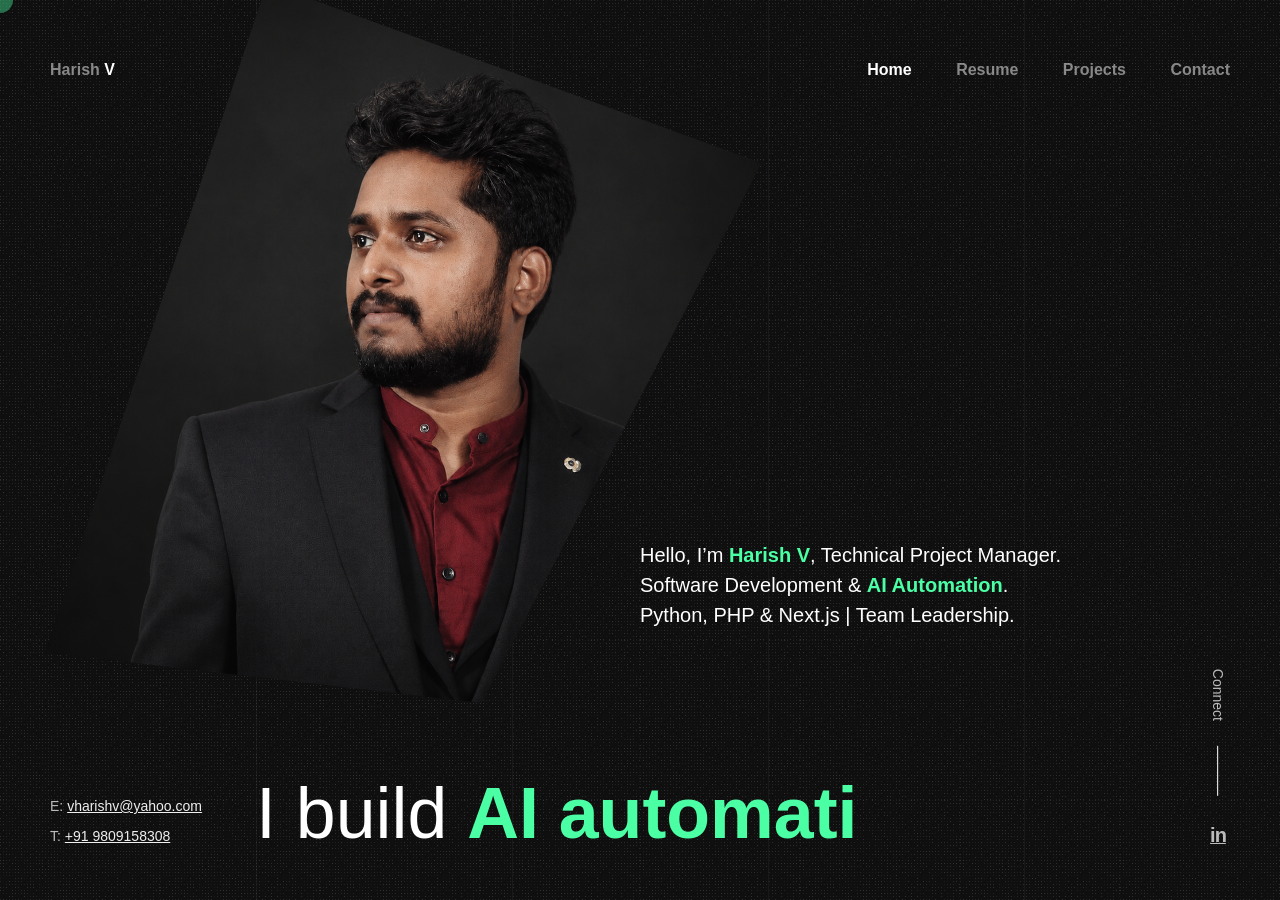
==== commit fb43ba1c: "Keep index.html as the only homepage" ====
--- a/index.html
+++ b/index.html
@@ -96,7 +96,7 @@
     <a href="#" class="menu-btn" role="button" aria-label="Menu" aria-expanded="false" aria-controls="personal-nav"><span></span></a>
     <div class="logo hover-masks-logo"><a href="Harish_V_Technical_Project_Manager_Resume.pdf" download aria-label="Download Harish V's resume"><span class="mask-lnk">Harish <strong>V</strong></span><span class="mask-lnk mask-lnk-hover" aria-hidden="true">Download <strong>CV</strong></span></a></div>
     <div class="top-menu hover-masks" id="personal-nav"><nav class="top-menu-nav" aria-label="Main navigation"><div class="menu-topmenu-container"><ul class="menu">
-      <li class="menu-item current-menu-item"><a href="index_personal.html" aria-current="page">Home</a></li>
+      <li class="menu-item current-menu-item"><a href="index.html" aria-current="page">Home</a></li>
       <li class="menu-item"><a href="resume.html">Resume</a></li>
       <li class="menu-item"><a href="works.html">Projects</a></li>
       <li class="menu-item"><a href="contacts.html">Contact</a></li>
